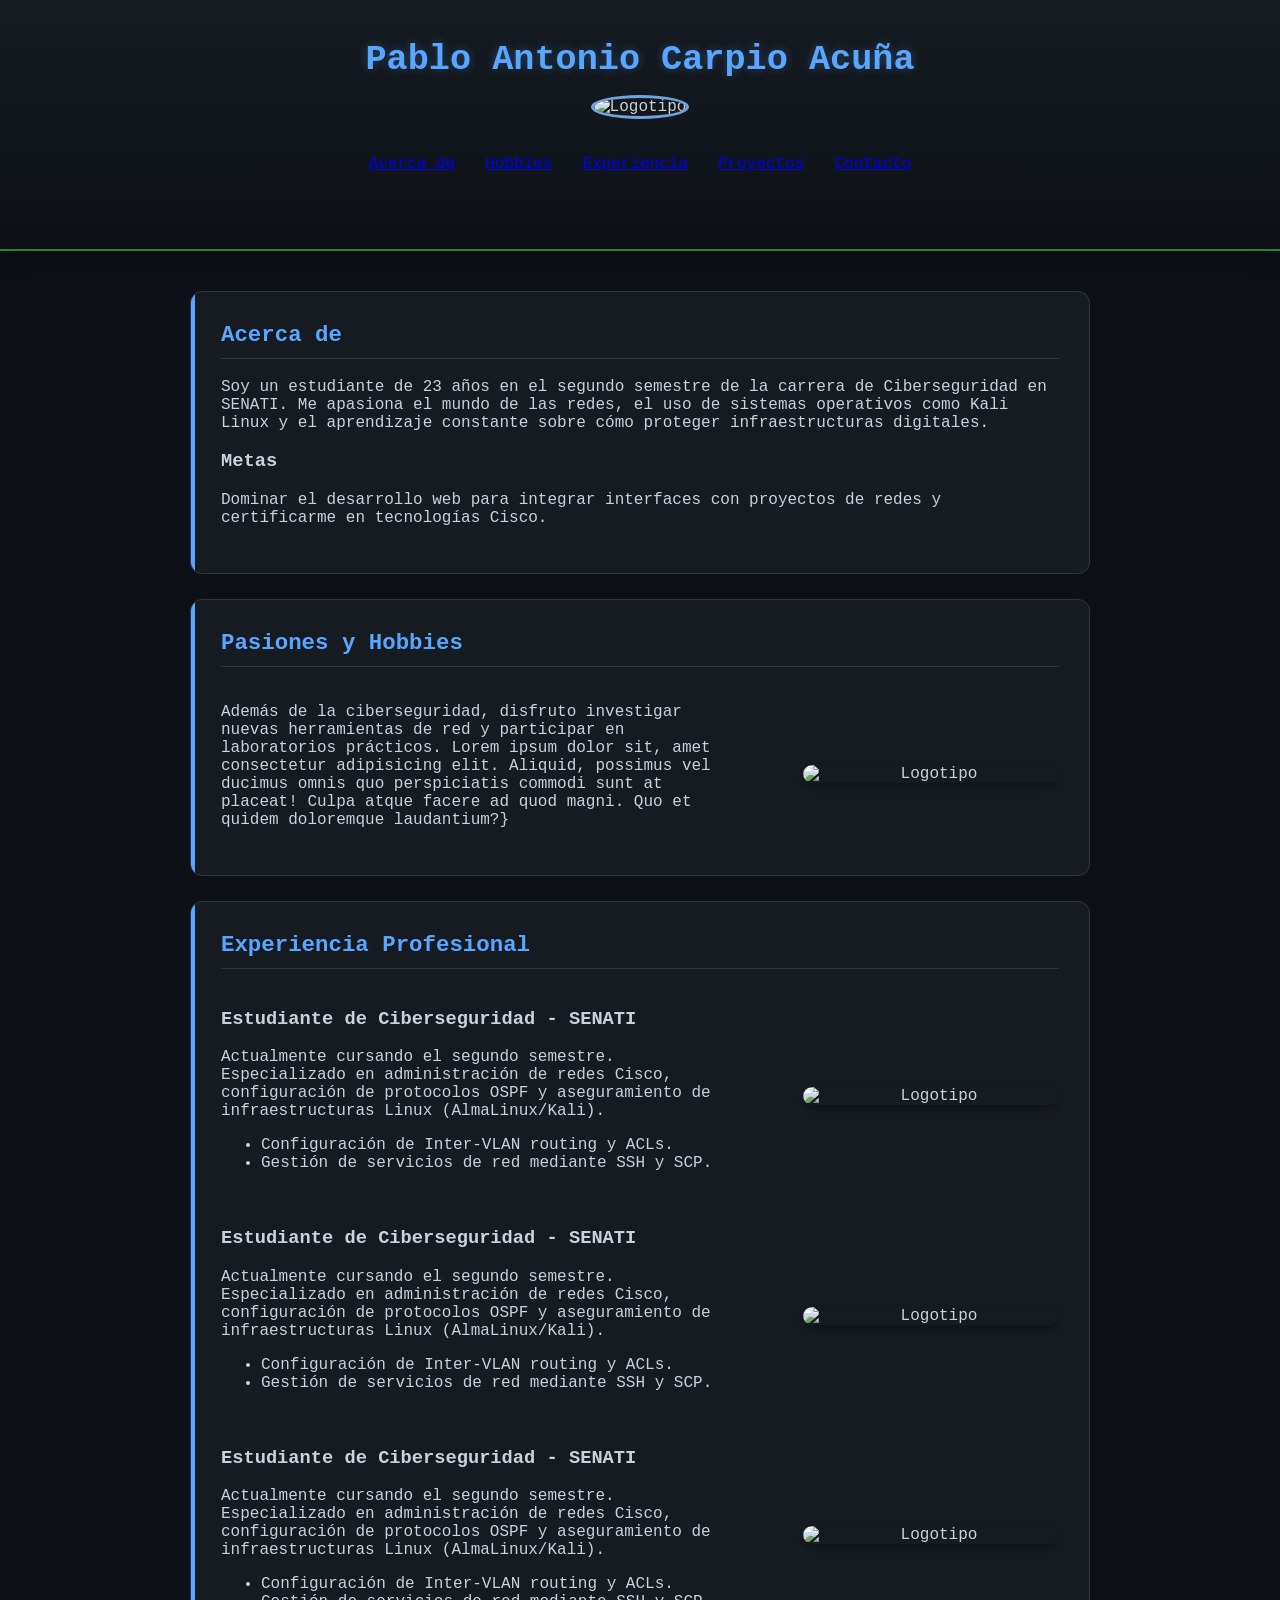
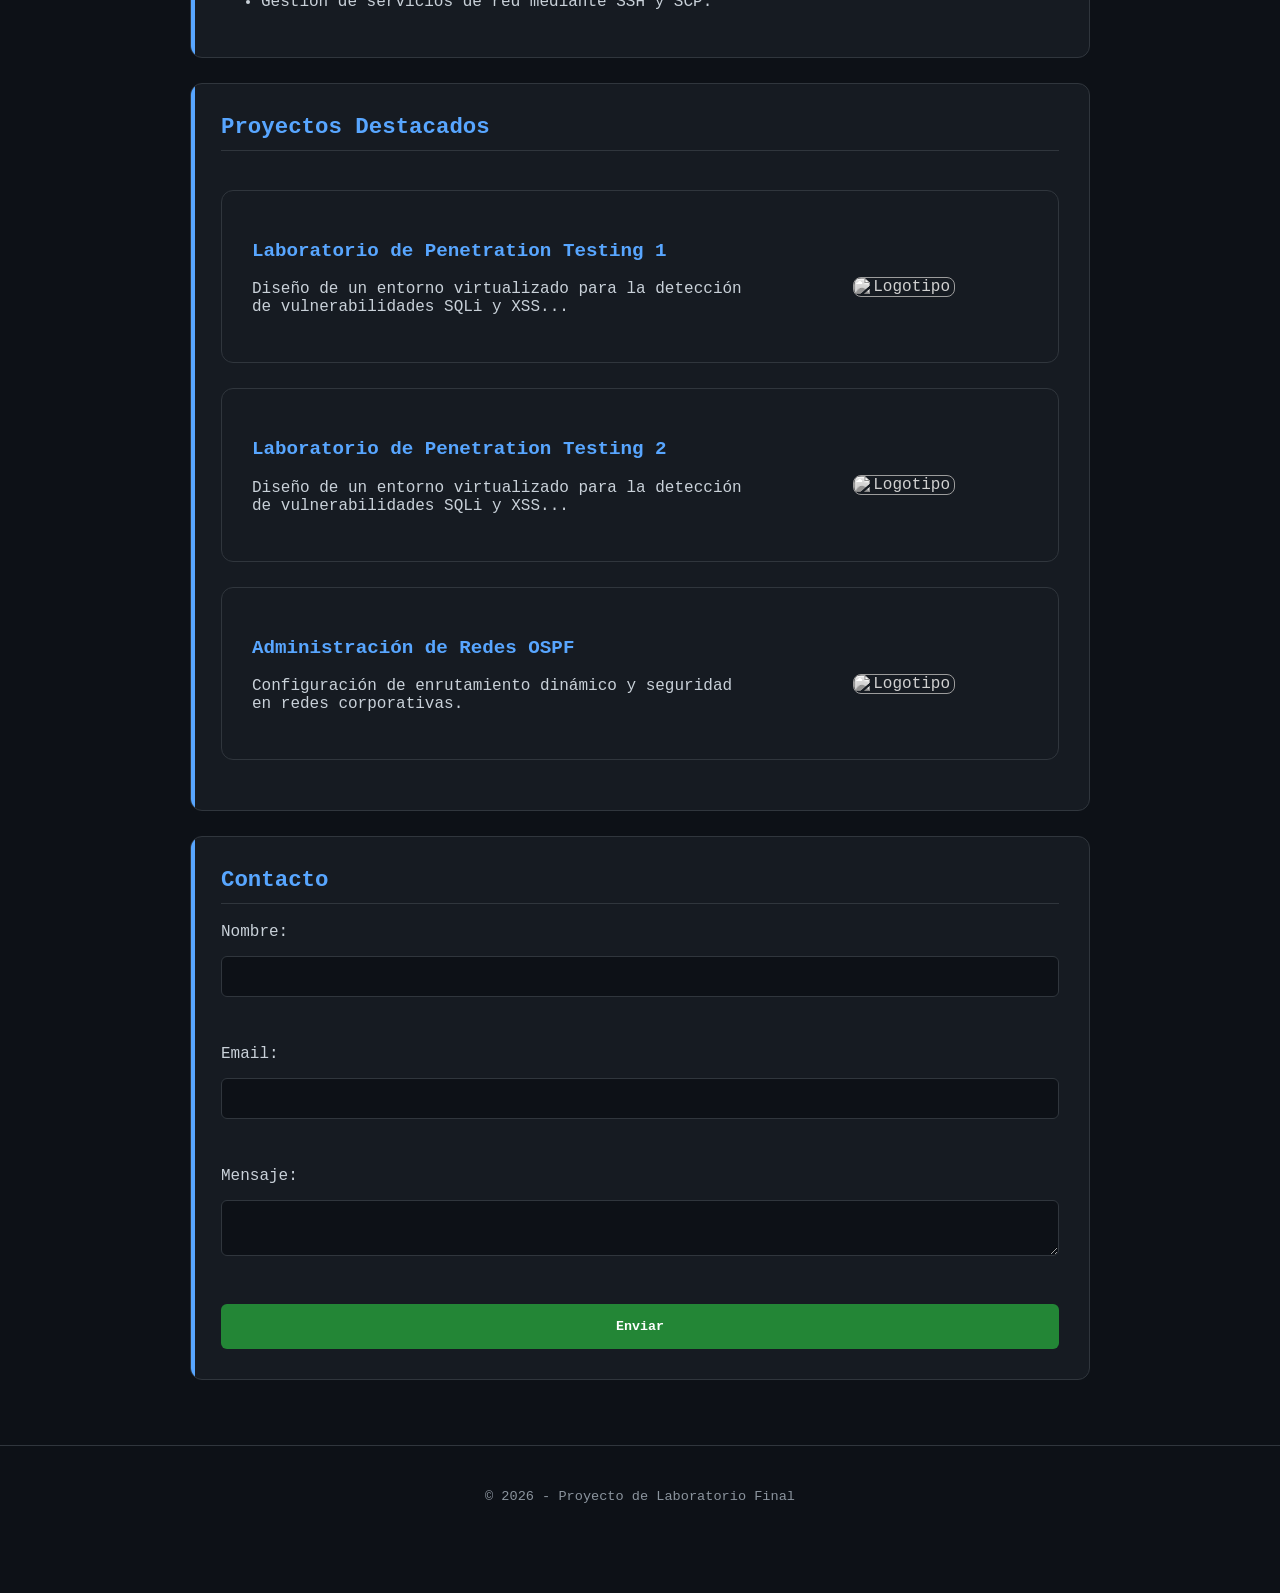
==== index.html @ 01dc69a4 "Mi cv - senati" ====
<!DOCTYPE html>
<html lang="es">

<head>
    <meta charset="UTF-8">
    <meta name="viewport" content="width=device-width, initial-scale=1.0">
    <meta name="description" content="Portfolio profesional de Pablo Carpio - Especialista en Ciberseguridad">
    <title>Mi CV Digital | Carpio</title>
    <link rel="stylesheet" href="css/normalize.css">
    <link rel="stylesheet" href="/css/index.css">
</head>

<body>

    <header>
        <h1>Pablo Antonio Carpio Acuña</h1>
        <img src="https://encrypted-tbn0.gstatic.com/images?q=tbn:ANd9GcRhOp6n70V2TJqdvmlwdU-UvRdNQ4EzT36Gfw&s"
            alt="Logotipo" class="profile-img">

        <nav>
            <ul>
                <li><a href="#presentacion">Acerca de</a></li>
                <li><a href="#hobbies">Hobbies</a></li>
                <li><a href="#experiencia">Experiencia</a></li>
                <li><a href="#proyectos">Proyectos</a></li>
                <li><a href="#contacto">Contacto</a></li>
            </ul>
        </nav>
    </header>

    <main class="container">
        <section id="presentacion">
            <article>
                <h2>Acerca de </h2>
                <p>Soy un estudiante de 23 años en el segundo semestre de la carrera de Ciberseguridad en SENATI. Me
                    apasiona el mundo de las redes, el uso de sistemas operativos como Kali Linux y el aprendizaje
                    constante sobre cómo proteger infraestructuras digitales.</p>
            </article>

            <aside>
                <h3>Metas</h3>
                <p>Dominar el desarrollo web para integrar interfaces con proyectos de redes y certificarme en
                    tecnologías Cisco.</p>
            </aside>
        </section>

        <section id="hobbies">
            <h2>Pasiones y Hobbies</h2>
            <div class="columnas-wrapper">
                <div class="col-texto">
                    <p>Además de la ciberseguridad, disfruto investigar nuevas herramientas de red y participar en
                        laboratorios prácticos.
                        Lorem ipsum dolor sit, amet consectetur adipisicing elit. Aliquid, possimus vel ducimus omnis
                        quo perspiciatis commodi sunt at placeat! Culpa atque facere ad quod magni. Quo et quidem
                        doloremque laudantium?}
                        <!-- Lorem ipsum dolor sit amet consectetur adipisicing elit. A hic ea iste dicta doloremque repellendus. Eaque maiores sed corrupti, aspernatur nostrum modi saepe neque, veritatis, asperiores nisi obcaecati ullam ipsum?
                        Lorem ipsum dolor sit amet consectetur, adipisicing elit. Ipsam sit voluptatum consequuntur ipsa, beatae iusto perferendis obcaecati doloremque nobis a voluptate earum inventore repellendus aliquam repellat aut, consectetur ullam necessitatibus?
                        Lorem ipsum dolor sit amet consectetur adipisicing elit. Placeat unde, aliquid quibusdam neque minus necessitatibus eum repudiandae maiores architecto autem? Optio earum vitae facere ipsum eaque repudiandae fugiat nemo in? -->
                    </p>


                </div>
                <div class="col-media">
                    <!-- <h3>Mi video favorito</h3> -->
                    <!-- <iframe width="560" height="315" src="https://www.youtube.com/embed/B2ElZK0u85Y"
                        title="YouTube video player" frameborder="0"
                        allow="accelerometer; autoplay; clipboard-write; encrypted-media; gyroscope; picture-in-picture; web-share"
                        referrerpolicy="strict-origin-when-cross-origin" allowfullscreen>
                    </iframe> -->
                    <img src="https://encrypted-tbn0.gstatic.com/images?q=tbn:ANd9GcRhOp6n70V2TJqdvmlwdU-UvRdNQ4EzT36Gfw&s"
                        alt="Logotipo" class="profile-img">

                </diV>
            </div>

        </section>
        <section id="experiencia">
            <h2>Experiencia Profesional</h2>
            <div class="columnas-wrapper">
                <div class="col-texto">
                    <h3>Estudiante de Ciberseguridad - SENATI</h3>
                    <p>Actualmente cursando el segundo semestre. Especializado en administración de redes Cisco,
                        configuración de protocolos OSPF y aseguramiento de infraestructuras Linux (AlmaLinux/Kali).</p>
                    <ul>
                        <li>Configuración de Inter-VLAN routing y ACLs.</li>
                        <li>Gestión de servicios de red mediante SSH y SCP.</li>
                    </ul>
                </div>
                <div class="col-media">
                    <img src="https://encrypted-tbn0.gstatic.com/images?q=tbn:ANd9GcRhOp6n70V2TJqdvmlwdU-UvRdNQ4EzT36Gfw&s"
                        alt="Logotipo" class="profile-img">
                </div>
            </div>
            <div class="columnas-wrapper">
                <div class="col-texto">
                    <h3>Estudiante de Ciberseguridad - SENATI</h3>
                    <p>Actualmente cursando el segundo semestre. Especializado en administración de redes Cisco,
                        configuración de protocolos OSPF y aseguramiento de infraestructuras Linux (AlmaLinux/Kali).</p>
                    <ul>
                        <li>Configuración de Inter-VLAN routing y ACLs.</li>
                        <li>Gestión de servicios de red mediante SSH y SCP.</li>
                    </ul>
                </div>
                <div class="col-media">
                    <img src="https://encrypted-tbn0.gstatic.com/images?q=tbn:ANd9GcRhOp6n70V2TJqdvmlwdU-UvRdNQ4EzT36Gfw&s"
                        alt="Logotipo" class="profile-img">
                </div>
            </div>
            <div class="columnas-wrapper">
                <div class="col-texto">
                    <h3>Estudiante de Ciberseguridad - SENATI</h3>
                    <p>Actualmente cursando el segundo semestre. Especializado en administración de redes Cisco,
                        configuración de protocolos OSPF y aseguramiento de infraestructuras Linux (AlmaLinux/Kali).</p>
                    <ul>
                        <li>Configuración de Inter-VLAN routing y ACLs.</li>
                        <li>Gestión de servicios de red mediante SSH y SCP.</li>
                    </ul>
                </div>
                <div class="col-media">
                    <img src="https://encrypted-tbn0.gstatic.com/images?q=tbn:ANd9GcRhOp6n70V2TJqdvmlwdU-UvRdNQ4EzT36Gfw&s"
                        alt="Logotipo" class="profile-img">
                </div>
            </div>
        </section>

        <section id="proyectos">
            <h2>Proyectos Destacados</h2>
            <div class="contenedor-proyectos">

                <div class="tarjeta-proyecto">
                    <div class="col-texto">
                        <h3>
                            <a href="proyectos/proyecto-1.html" class="enlace-proyecto">Laboratorio de Penetration
                                Testing 1</a>
                        </h3>
                        <p>Diseño de un entorno virtualizado para la detección de vulnerabilidades SQLi y XSS...</p>
                    </div>
                    <div class="col-media">
                        <img src="https://encrypted-tbn0.gstatic.com/images?q=tbn:ANd9GcRhOp6n70V2TJqdvmlwdU-UvRdNQ4EzT36Gfw&s"
                            alt="Logotipo">
                    </div>
                </div>

                <div class="tarjeta-proyecto">
                    <div class="col-texto">
                        <h3>
                            <a href="proyectos/proyecto-2.html" class="enlace-proyecto">Laboratorio de Penetration
                                Testing 2</a>
                        </h3>
                        <p>Diseño de un entorno virtualizado para la detección de vulnerabilidades SQLi y XSS...</p>
                    </div>
                    <div class="col-media">
                        <img src="https://encrypted-tbn0.gstatic.com/images?q=tbn:ANd9GcRhOp6n70V2TJqdvmlwdU-UvRdNQ4EzT36Gfw&s"
                            alt="Logotipo">
                    </div>
                </div>

                <div class="tarjeta-proyecto">
                    <div class="col-texto">
                        <h3>
                            <a href="proyectos/proyecto-3.html" class="enlace-proyecto">Administración de Redes OSPF</a>
                        </h3>
                        <p>Configuración de enrutamiento dinámico y seguridad en redes corporativas.</p>
                    </div>
                    <div class="col-media">
                        <img src="https://encrypted-tbn0.gstatic.com/images?q=tbn:ANd9GcRhOp6n70V2TJqdvmlwdU-UvRdNQ4EzT36Gfw&s"
                            alt="Logotipo">
                    </div>
                </div>

            </div>
        </section>

        <section id="contacto">
            <h2>Contacto</h2>
            <form>
                <label for="nombre">Nombre:</label>
                <input type="text" id="nombre" name="nombre" required><br>

                <label for="email">Email:</label>
                <input type="email" id="email" name="email" required><br>

                <label for="mensaje">Mensaje:</label>
                <textarea id="mensaje" name="mensaje" required></textarea><br>

                <input type="submit" value="Enviar">
            </form>
        </section>
    </main>

    <footer>
        <p>&copy; 2026 - Proyecto de Laboratorio Final</p>
    </footer>

    <script src="/js/index.js"></script>
</body>

</html>
---- css/index.css ----
/* VARIABLES: Paleta Blue Sentinel (Madurez + Seguridad) */
:root {
    --bg-dark: #0d1117;       /* Fondo profundo */
    --panel-dark: #161b22;    /* Fondo de secciones */
    --accent-blue: #58a6ff;   /* Azul eléctrico interactivo */
    --security-green: #238636;/* Verde de estado 'Seguro' */
    --text-main: #c9d1d9;     /* Gris claro legible */
    --border-color: #30363d;  /* Bordes sutiles */
}

/* 1. CONFIGURACIÓN GENERAL */
body {
    font-family: 'Cascadia Code', 'Segoe UI Mono', monospace; /* Fuente tipo terminal */
    background-color: var(--bg-dark);
    color: var(--text-main);
    margin: 0;
    padding: 0;
    display: flex;
    flex-direction: column;
    align-items: center;
    min-height: 100vh;
}

/* 2. ENCABEZADO (HEADER) */
header {
    width: 100%;
    background: linear-gradient(180deg, #161b22 0%, #0d1117 100%);
    padding: 40px 0;
    text-align: center;
    border-bottom: 2px solid var(--security-green); /* Parte 2: Borde obligatorio [cite: 31] */
    box-shadow: 0 4px 20px rgba(0,0,0,0.5);
}

header h1 {
    font-size: 2.2rem;
    color: var(--accent-blue);
    text-shadow: 0 0 10px rgba(88, 166, 255, 0.3);
    margin: 0;
}

/* Estilo para la foto de perfil */
.profile-img {
    max-width: 140px;
    border-radius: 50%;
    border: 3px solid var(--accent-blue);
    margin-top: 15px;
    transition: all 0.3s ease;
    filter: grayscale(30%);
}

.profile-img:hover {
    filter: grayscale(0%);
    transform: scale(1.05) rotate(2deg);
    box-shadow: 0 0 15px var(--accent-blue);
}

/* 3. CONTENEDOR PRINCIPAL */
.container {
    max-width: 900px;
    width: 90%;
    margin: 40px 0;
}

/* 4. SECCIONES (Parte 2: Divisiones y Fondos [cite: 33, 35]) */
section {
    background-color: var(--panel-dark);
    border: 1px solid var(--border-color); /* Borde de sección [cite: 32] */
    border-radius: 12px;
    padding: 30px;
    margin-bottom: 25px;
    position: relative;
    overflow: hidden;
}

/* Efecto decorativo de "acento lateral" */
section::before {
    content: "";
    position: absolute;
    left: 0;
    top: 0;
    height: 100%;
    width: 4px;
    background-color: var(--accent-blue);
}

h2 {
    color: var(--accent-blue);
    font-size: 1.4rem;
    margin-top: 0;
    border-bottom: 1px solid var(--border-color);
    padding-bottom: 10px;
}

/* 5. COLUMNAS CON FLOAT (Parte 2: Actividad Obligatoria [cite: 37, 41]) */

.col-texto {
    width: 50%;
    float: left; /* Texto a la izquierda [cite: 38] */
}

.col-media {
    width: 50%; /* Ocupa la otra mitad */
    float: right;
    text-align: center;
    box-sizing: border-box;
}
.col-media iframe, 
.col-media video {
    width: 100%; 
    max-width: 100%;
    height: auto;
    border-radius: 8px;
}
.col-media img {
    border-radius: 8px;
    border: 1px solid var(--accent-blue);
    max-width: 100%; /* Parte 3: Imagen con ancho controlado [cite: 46] */
}

/* 6. FORMULARIO DE CONTACTO (Parte 5 [cite: 62]) */
form {
    display: grid;
    gap: 15px;
}

input, textarea {
    background-color: #0d1117;
    border: 1px solid var(--border-color);
    color: white;
    padding: 12px;
    border-radius: 6px;
    font-family: inherit;
}

input:focus, textarea:focus {
    outline: none;
    border-color: var(--accent-blue);
    box-shadow: 0 0 5px rgba(88, 166, 255, 0.5);
}

input[type="submit"] {
    background-color: var(--security-green);
    color: white;
    font-weight: bold;
    cursor: pointer;
    border: none;
    transition: background 0.3s;
    padding: 15px;
}

input[type="submit"]:hover {
    background-color: #2ea043;
}

/* 7. FOOTER */
footer {
    width: 100%;
    text-align: center;
    padding: 30px 0;
    color: #8b949e;
    font-size: 0.85rem;
    border-top: 1px solid var(--border-color);
}

/* RESPONSIVE */
@media (max-width: 768px) {
    .col-texto, .col-media {
        width: 100%;
        float: none;
    }
}

nav ul {
    display: flex;
    justify-content: center; /* Centra los items */
    gap: 30px;               /* Espacio uniforme entre enlaces */
    list-style: none;
    padding: 20px;
}

/* Contenedor Padre: El cerebro del orden */
.contenedor-proyectos {
    display: grid;
    /* Crea columnas de mínimo 320px. Si hay espacio, pone 2 o 3 en fila automáticamente */
    grid-template-columns: repeat(auto-fit, minmax(320px, 1fr)); 
    gap: 25px; 
    padding: 20px 0;
}

/* La Tarjeta: El diseño individual */
.tarjeta-proyecto {
    background-color: #161b22; /* Gris oscuro estilo GitHub */
    border: 1px solid #30363d;
    border-radius: 12px;
    padding: 25px;
    display: flex;
    flex-direction: column; /* Texto arriba, imagen abajo */
    justify-content: space-between; /* Empuja la imagen al fondo si el texto es corto */
    transition: all 0.3s ease;
}

.tarjeta-proyecto:hover {
    transform: translateY(-8px); /* Efecto de flotado */
    border-color: #00ff41;        /* Tu verde neón de seguridad */
    box-shadow: 0 10px 20px rgba(0, 255, 65, 0.1);
}

/* Ajuste de la imagen dentro de la tarjeta */
.tarjeta-proyecto img {
    width: 80px; 
    height: auto;
    margin: 20px auto 0 auto; /* Centra la imagen y le da espacio arriba */
    display: block;
    filter: grayscale(100%); /* Efecto visual pro: blanco y negro */
    transition: 0.3s;
}

.tarjeta-proyecto:hover img {
    filter: grayscale(0%); /* A color cuando pasas el mouse */
}

/* Estilo del enlace dentro del H3 */
.enlace-proyecto {
    color: #58a6ff;
    text-decoration: none;
    font-size: 1.2rem;
}

.enlace-proyecto:hover {
    text-decoration: underline;
}

/* Contenedor Padre: Ordena las tarjetas una debajo de otra */
.contenedor-proyectos {
    display: flex;
    flex-direction: column; /* Apila las tarjetas verticalmente */
    gap: 25px;               /* Espacio entre tarjetas */
    padding: 20px 0;
}

/* La Tarjeta Individual: Ordena texto e imagen lado a lado */
.tarjeta-proyecto {
    background-color: #161b22; 
    border: 1px solid #30363d;
    border-radius: 12px;
    padding: 30px;
    display: flex;             /* FLEXBOX ACTIVADO */
    flex-direction: row;       /* Texto e Imagen lado a lado (Fila) */
    align-items: center;       /* Centra verticalmente la imagen con el texto */
    justify-content: space-between; /* Espacio máximo entre ellos */
    transition: all 0.3s ease;
    cursor: pointer;
}

.tarjeta-proyecto:hover {
    transform: translateX(10px); /* Efecto sutil hacia la derecha */
    border-color: #00ff41;        
    box-shadow: 0 5px 15px rgba(0, 255, 65, 0.05);
}

/* Columnas internas de la tarjeta */
.col-texto {
    flex: 2;                   /* El texto ocupa 2 partes del ancho */
    padding-right: 30px;        /* Espacio para que no toque la imagen */
}

.col-media {
    flex: 1;                   /* La imagen ocupa 1 parte del ancho */
    display: flex;
    justify-content: center;   /* Centra la imagen en su columna */
}

/* Imagen dentro de la tarjeta */
.tarjeta-proyecto img {
    width: 100px;              /* Tamaño controlado */
    height: auto;
    border-radius: 8px;
    filter: grayscale(100%);
    transition: 0.3s;
}

.tarjeta-proyecto:hover img {
    filter: grayscale(0%);
}


/* Alineación para Hobbies y otras secciones de dos columnas */
.columnas-wrapper {
    display: flex;
    flex-direction: row;      /* Pone texto e imagen en fila */
    align-items: center;      /* Centra la imagen verticalmente con el texto */
    justify-content: space-between; /* Deja espacio entre ambos */
    gap: 40px;                /* Espacio de seguridad entre texto e imagen */
    margin-top: 20px;
}

.columnas-wrapper .col-texto {
    flex: 2;                  /* El texto toma más espacio */
}

.columnas-wrapper .col-media {
    flex: 1;                  /* La imagen toma menos espacio */
    display: flex;
    justify-content: center;  /* Centra la imagen en su columna */
}

/* Imagen de Hobbies (Sin el borde de los proyectos) */
.columnas-wrapper img {
    width: 100%;
    max-width: 300px;         /* Ajusta este tamaño a tu gusto */
    height: auto;
    border-radius: 10px;      /* Bordes redondeados suaves, sin marco neón */
    border: none;             /* Quitamos cualquier borde heredado */
    box-shadow: 0 4px 10px rgba(0,0,0,0.3); /* Una sombra sutil para profundidad */
}
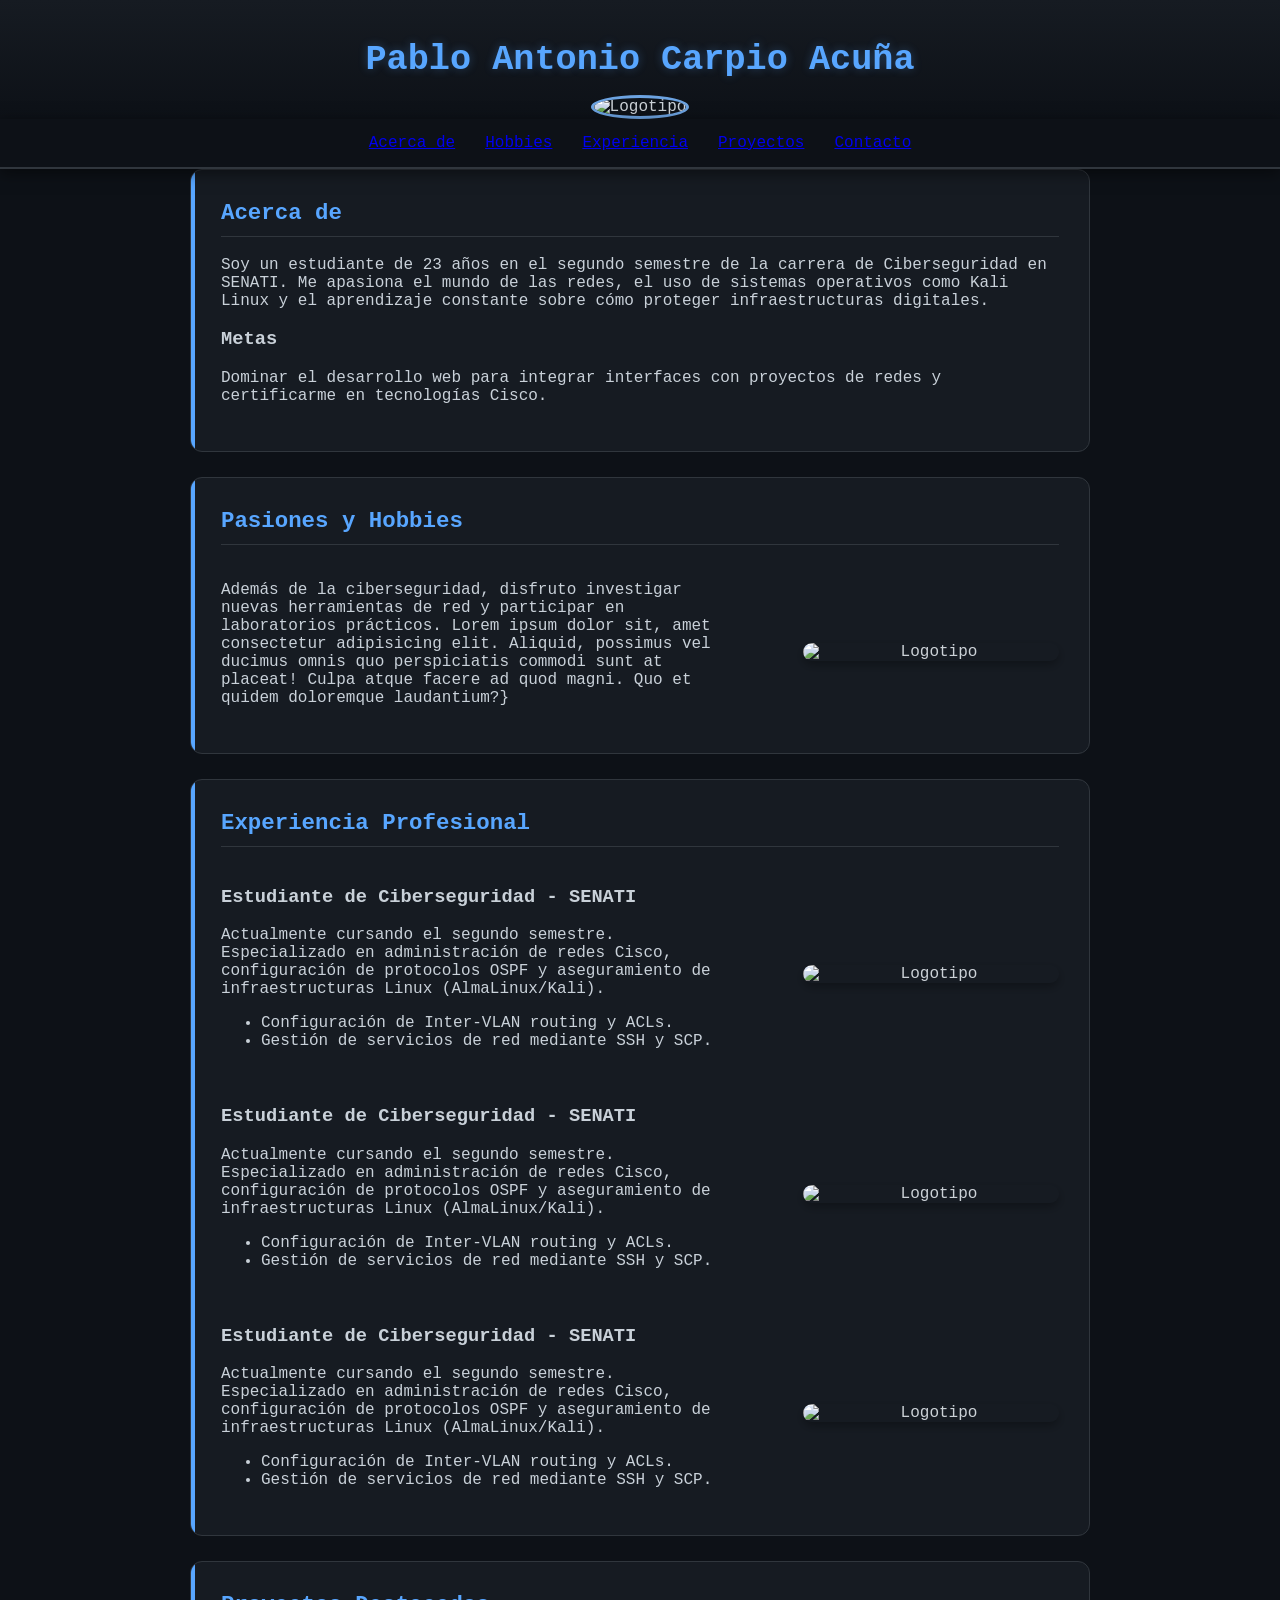
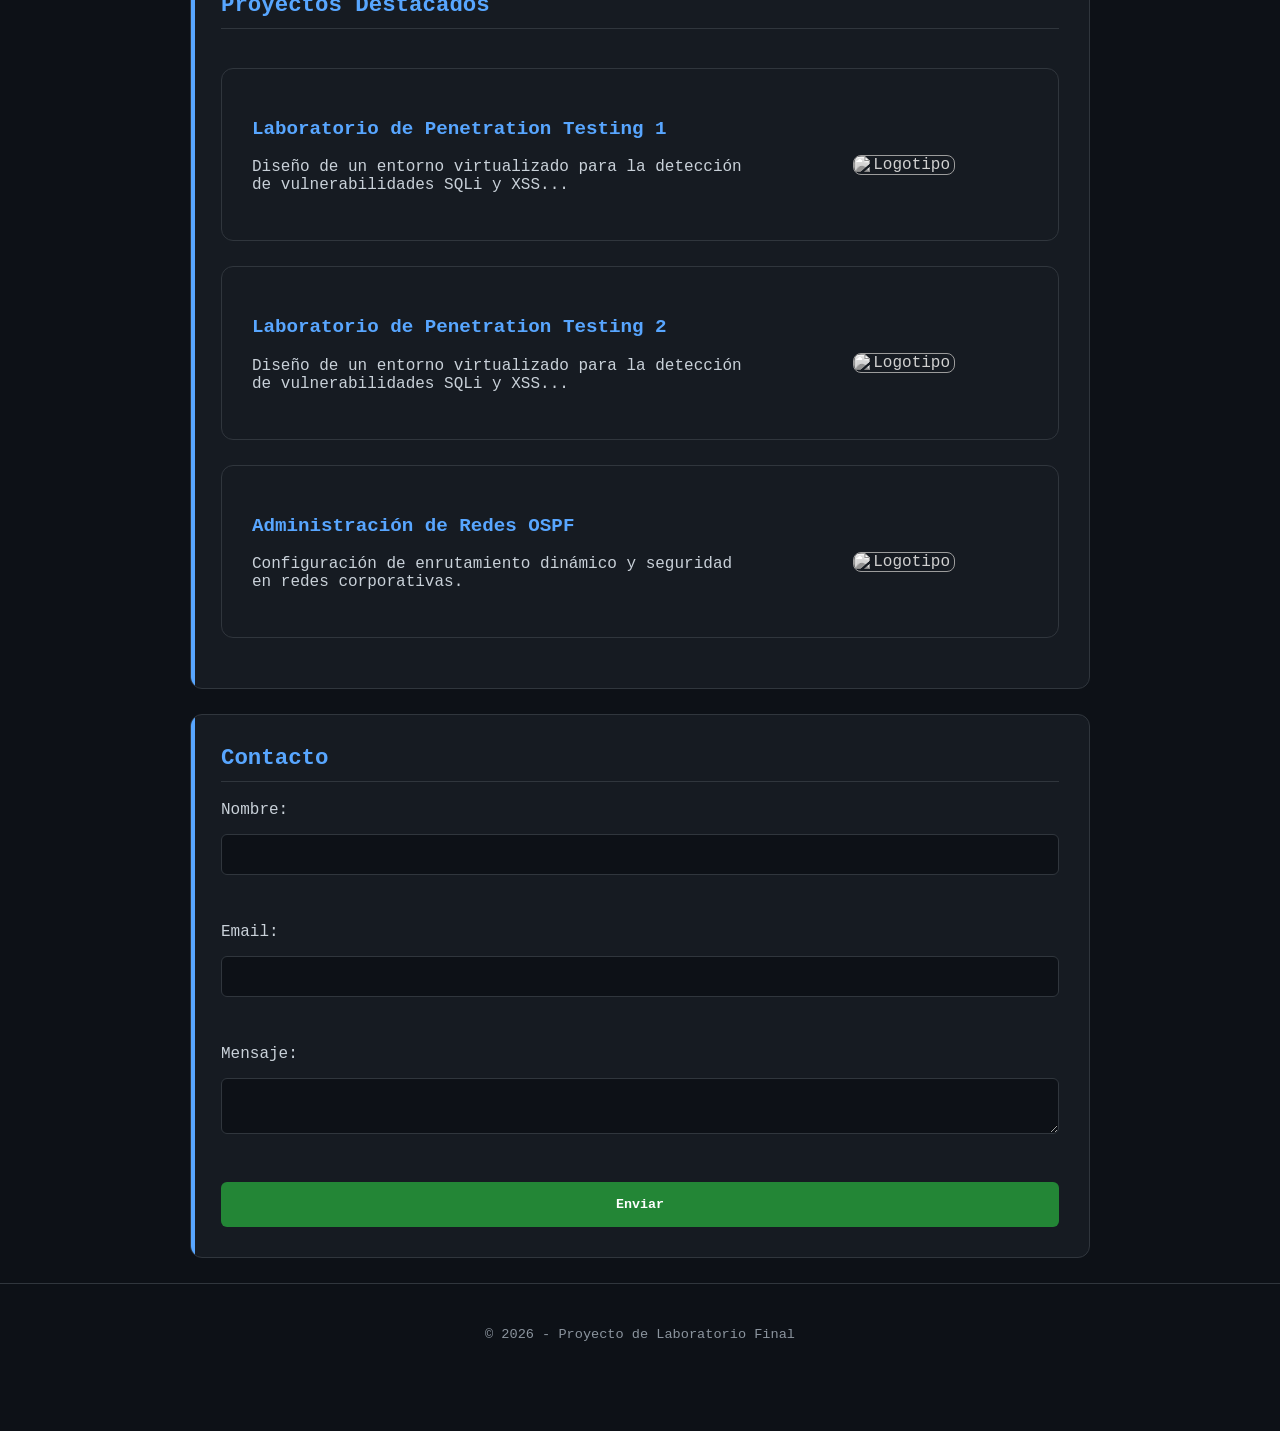
==== commit 47f9d5b0: "mejora de diseño responsive y corrección de menú sticky" ====
--- a/index.html
+++ b/index.html
@@ -5,9 +5,9 @@
     <meta charset="UTF-8">
     <meta name="viewport" content="width=device-width, initial-scale=1.0">
     <meta name="description" content="Portfolio profesional de Pablo Carpio - Especialista en Ciberseguridad">
-    <title>Mi CV Digital | Carpio</title>
+    <title>Portfolio Profesional - Pablo Antonio Carpio Acuña| Seguridad Informática</title>
     <link rel="stylesheet" href="css/normalize.css">
-    <link rel="stylesheet" href="/css/index.css">
+    <link rel="stylesheet" href="css/index.css">
 </head>
 
 <body>
@@ -16,8 +16,8 @@
         <h1>Pablo Antonio Carpio Acuña</h1>
         <img src="https://encrypted-tbn0.gstatic.com/images?q=tbn:ANd9GcRhOp6n70V2TJqdvmlwdU-UvRdNQ4EzT36Gfw&s"
             alt="Logotipo" class="profile-img">
-
-        <nav>
+    </header>
+    <nav>
             <ul>
                 <li><a href="#presentacion">Acerca de</a></li>
                 <li><a href="#hobbies">Hobbies</a></li>
@@ -26,7 +26,6 @@
                 <li><a href="#contacto">Contacto</a></li>
             </ul>
         </nav>
-    </header>
 
     <main class="container">
         <section id="presentacion">
@@ -173,7 +172,7 @@
 
         <section id="contacto">
             <h2>Contacto</h2>
-            <form>
+            <form id="miFormulario">
                 <label for="nombre">Nombre:</label>
                 <input type="text" id="nombre" name="nombre" required><br>
 
@@ -185,6 +184,7 @@
 
                 <input type="submit" value="Enviar">
             </form>
+            <div id="status-mensaje"></div>
         </section>
     </main>
 
--- a/css/index.css
+++ b/css/index.css
@@ -1,16 +1,23 @@
 /* VARIABLES: Paleta Blue Sentinel (Madurez + Seguridad) */
 :root {
-    --bg-dark: #0d1117;       /* Fondo profundo */
-    --panel-dark: #161b22;    /* Fondo de secciones */
-    --accent-blue: #58a6ff;   /* Azul eléctrico interactivo */
-    --security-green: #238636;/* Verde de estado 'Seguro' */
-    --text-main: #c9d1d9;     /* Gris claro legible */
-    --border-color: #30363d;  /* Bordes sutiles */
+    --bg-dark: #0d1117;
+    /* Fondo profundo */
+    --panel-dark: #161b22;
+    /* Fondo de secciones */
+    --accent-blue: #58a6ff;
+    /* Azul eléctrico interactivo */
+    --security-green: #238636;
+    /* Verde de estado 'Seguro' */
+    --text-main: #c9d1d9;
+    /* Gris claro legible */
+    --border-color: #30363d;
+    /* Bordes sutiles */
 }
 
 /* 1. CONFIGURACIÓN GENERAL */
 body {
-    font-family: 'Cascadia Code', 'Segoe UI Mono', monospace; /* Fuente tipo terminal */
+    font-family: 'Cascadia Code', 'Segoe UI Mono', monospace;
+    /* Fuente tipo terminal */
     background-color: var(--bg-dark);
     color: var(--text-main);
     margin: 0;
@@ -25,10 +32,9 @@
 header {
     width: 100%;
     background: linear-gradient(180deg, #161b22 0%, #0d1117 100%);
-    padding: 40px 0;
+    padding: 40px 0 0 0; /* Quitamos el padding de abajo */
     text-align: center;
-    border-bottom: 2px solid var(--security-green); /* Parte 2: Borde obligatorio [cite: 31] */
-    box-shadow: 0 4px 20px rgba(0,0,0,0.5);
+    display: block; /* Aseguramos que no sea flex */
 }
 
 header h1 {
@@ -64,7 +70,8 @@
 /* 4. SECCIONES (Parte 2: Divisiones y Fondos [cite: 33, 35]) */
 section {
     background-color: var(--panel-dark);
-    border: 1px solid var(--border-color); /* Borde de sección [cite: 32] */
+    border: 1px solid var(--border-color);
+    /* Borde de sección [cite: 32] */
     border-radius: 12px;
     padding: 30px;
     margin-bottom: 25px;
@@ -95,26 +102,31 @@
 
 .col-texto {
     width: 50%;
-    float: left; /* Texto a la izquierda [cite: 38] */
+    float: left;
+    /* Texto a la izquierda [cite: 38] */
 }
 
 .col-media {
-    width: 50%; /* Ocupa la otra mitad */
+    width: 50%;
+    /* Ocupa la otra mitad */
     float: right;
     text-align: center;
     box-sizing: border-box;
 }
-.col-media iframe, 
+
+.col-media iframe,
 .col-media video {
-    width: 100%; 
+    width: 100%;
     max-width: 100%;
     height: auto;
     border-radius: 8px;
 }
+
 .col-media img {
     border-radius: 8px;
     border: 1px solid var(--accent-blue);
-    max-width: 100%; /* Parte 3: Imagen con ancho controlado [cite: 46] */
+    max-width: 100%;
+    /* Parte 3: Imagen con ancho controlado [cite: 46] */
 }
 
 /* 6. FORMULARIO DE CONTACTO (Parte 5 [cite: 62]) */
@@ -123,7 +135,8 @@
     gap: 15px;
 }
 
-input, textarea {
+input,
+textarea {
     background-color: #0d1117;
     border: 1px solid var(--border-color);
     color: white;
@@ -132,7 +145,8 @@
     font-family: inherit;
 }
 
-input:focus, textarea:focus {
+input:focus,
+textarea:focus {
     outline: none;
     border-color: var(--accent-blue);
     box-shadow: 0 0 5px rgba(88, 166, 255, 0.5);
@@ -164,7 +178,9 @@
 
 /* RESPONSIVE */
 @media (max-width: 768px) {
-    .col-texto, .col-media {
+
+    .col-texto,
+    .col-media {
         width: 100%;
         float: none;
     }
@@ -172,8 +188,10 @@
 
 nav ul {
     display: flex;
-    justify-content: center; /* Centra los items */
-    gap: 30px;               /* Espacio uniforme entre enlaces */
+    justify-content: center;
+    /* Centra los items */
+    gap: 30px;
+    /* Espacio uniforme entre enlaces */
     list-style: none;
     padding: 20px;
 }
@@ -182,41 +200,49 @@
 .contenedor-proyectos {
     display: grid;
     /* Crea columnas de mínimo 320px. Si hay espacio, pone 2 o 3 en fila automáticamente */
-    grid-template-columns: repeat(auto-fit, minmax(320px, 1fr)); 
-    gap: 25px; 
+    grid-template-columns: repeat(auto-fit, minmax(320px, 1fr));
+    gap: 25px;
     padding: 20px 0;
 }
 
 /* La Tarjeta: El diseño individual */
 .tarjeta-proyecto {
-    background-color: #161b22; /* Gris oscuro estilo GitHub */
+    background-color: #161b22;
+    /* Gris oscuro estilo GitHub */
     border: 1px solid #30363d;
     border-radius: 12px;
     padding: 25px;
     display: flex;
-    flex-direction: column; /* Texto arriba, imagen abajo */
-    justify-content: space-between; /* Empuja la imagen al fondo si el texto es corto */
+    flex-direction: column;
+    /* Texto arriba, imagen abajo */
+    justify-content: space-between;
+    /* Empuja la imagen al fondo si el texto es corto */
     transition: all 0.3s ease;
 }
 
 .tarjeta-proyecto:hover {
-    transform: translateY(-8px); /* Efecto de flotado */
-    border-color: #00ff41;        /* Tu verde neón de seguridad */
+    transform: translateY(-8px);
+    /* Efecto de flotado */
+    border-color: #00ff41;
+    /* Tu verde neón de seguridad */
     box-shadow: 0 10px 20px rgba(0, 255, 65, 0.1);
 }
 
 /* Ajuste de la imagen dentro de la tarjeta */
 .tarjeta-proyecto img {
-    width: 80px; 
+    width: 80px;
     height: auto;
-    margin: 20px auto 0 auto; /* Centra la imagen y le da espacio arriba */
+    margin: 20px auto 0 auto;
+    /* Centra la imagen y le da espacio arriba */
     display: block;
-    filter: grayscale(100%); /* Efecto visual pro: blanco y negro */
+    filter: grayscale(100%);
+    /* Efecto visual pro: blanco y negro */
     transition: 0.3s;
 }
 
 .tarjeta-proyecto:hover img {
-    filter: grayscale(0%); /* A color cuando pasas el mouse */
+    filter: grayscale(0%);
+    /* A color cuando pasas el mouse */
 }
 
 /* Estilo del enlace dentro del H3 */
@@ -233,46 +259,58 @@
 /* Contenedor Padre: Ordena las tarjetas una debajo de otra */
 .contenedor-proyectos {
     display: flex;
-    flex-direction: column; /* Apila las tarjetas verticalmente */
-    gap: 25px;               /* Espacio entre tarjetas */
+    flex-direction: column;
+    /* Apila las tarjetas verticalmente */
+    gap: 25px;
+    /* Espacio entre tarjetas */
     padding: 20px 0;
 }
 
 /* La Tarjeta Individual: Ordena texto e imagen lado a lado */
 .tarjeta-proyecto {
-    background-color: #161b22; 
+    background-color: #161b22;
     border: 1px solid #30363d;
     border-radius: 12px;
     padding: 30px;
-    display: flex;             /* FLEXBOX ACTIVADO */
-    flex-direction: row;       /* Texto e Imagen lado a lado (Fila) */
-    align-items: center;       /* Centra verticalmente la imagen con el texto */
-    justify-content: space-between; /* Espacio máximo entre ellos */
+    display: flex;
+    /* FLEXBOX ACTIVADO */
+    flex-direction: row;
+    /* Texto e Imagen lado a lado (Fila) */
+    align-items: center;
+    /* Centra verticalmente la imagen con el texto */
+    justify-content: space-between;
+    /* Espacio máximo entre ellos */
     transition: all 0.3s ease;
     cursor: pointer;
 }
 
 .tarjeta-proyecto:hover {
-    transform: translateX(10px); /* Efecto sutil hacia la derecha */
-    border-color: #00ff41;        
+    transform: translateX(10px);
+    /* Efecto sutil hacia la derecha */
+    border-color: #00ff41;
     box-shadow: 0 5px 15px rgba(0, 255, 65, 0.05);
 }
 
 /* Columnas internas de la tarjeta */
 .col-texto {
-    flex: 2;                   /* El texto ocupa 2 partes del ancho */
-    padding-right: 30px;        /* Espacio para que no toque la imagen */
+    flex: 2;
+    /* El texto ocupa 2 partes del ancho */
+    padding-right: 30px;
+    /* Espacio para que no toque la imagen */
 }
 
 .col-media {
-    flex: 1;                   /* La imagen ocupa 1 parte del ancho */
-    display: flex;
-    justify-content: center;   /* Centra la imagen en su columna */
+    flex: 1;
+    /* La imagen ocupa 1 parte del ancho */
+    display: flex;
+    justify-content: center;
+    /* Centra la imagen en su columna */
 }
 
 /* Imagen dentro de la tarjeta */
 .tarjeta-proyecto img {
-    width: 100px;              /* Tamaño controlado */
+    width: 100px;
+    /* Tamaño controlado */
     height: auto;
     border-radius: 8px;
     filter: grayscale(100%);
@@ -287,29 +325,246 @@
 /* Alineación para Hobbies y otras secciones de dos columnas */
 .columnas-wrapper {
     display: flex;
-    flex-direction: row;      /* Pone texto e imagen en fila */
-    align-items: center;      /* Centra la imagen verticalmente con el texto */
-    justify-content: space-between; /* Deja espacio entre ambos */
-    gap: 40px;                /* Espacio de seguridad entre texto e imagen */
+    flex-direction: row;
+    /* Pone texto e imagen en fila */
+    align-items: center;
+    /* Centra la imagen verticalmente con el texto */
+    justify-content: space-between;
+    /* Deja espacio entre ambos */
+    gap: 40px;
+    /* Espacio de seguridad entre texto e imagen */
     margin-top: 20px;
 }
 
 .columnas-wrapper .col-texto {
-    flex: 2;                  /* El texto toma más espacio */
+    flex: 2;
+    /* El texto toma más espacio */
 }
 
 .columnas-wrapper .col-media {
-    flex: 1;                  /* La imagen toma menos espacio */
-    display: flex;
-    justify-content: center;  /* Centra la imagen en su columna */
+    flex: 1;
+    /* La imagen toma menos espacio */
+    display: flex;
+    justify-content: center;
+    /* Centra la imagen en su columna */
 }
 
 /* Imagen de Hobbies (Sin el borde de los proyectos) */
 .columnas-wrapper img {
     width: 100%;
-    max-width: 300px;         /* Ajusta este tamaño a tu gusto */
+    max-width: 300px;
+    /* Ajusta este tamaño a tu gusto */
     height: auto;
-    border-radius: 10px;      /* Bordes redondeados suaves, sin marco neón */
-    border: none;             /* Quitamos cualquier borde heredado */
-    box-shadow: 0 4px 10px rgba(0,0,0,0.3); /* Una sombra sutil para profundidad */
+    border-radius: 10px;
+    /* Bordes redondeados suaves, sin marco neón */
+    border: none;
+    /* Quitamos cualquier borde heredado */
+    box-shadow: 0 4px 10px rgba(0, 0, 0, 0.3);
+    /* Una sombra sutil para profundidad */
+}
+
+/* Estilos para el mensaje de respuesta */
+#status-mensaje {
+    margin-top: 20px;
+    padding: 15px;
+    border-radius: 5px;
+    display: none;
+    /* Se oculta por defecto */
+    font-weight: bold;
+    text-align: center;
+}
+
+/* Cuando tiene la clase exito o error, se muestra */
+.mensaje-exito,
+.mensaje-error {
+    display: block !important;
+}
+
+.mensaje-exito {
+    background-color: rgba(35, 134, 54, 0.2);
+    /* Tu verde security-green con transparencia */
+    color: var(--security-green);
+    border: 1px solid var(--security-green);
+}
+
+.mensaje-error {
+    background-color: rgba(248, 81, 73, 0.2);
+    color: #f85149;
+    border: 1px solid #f85149;
+}
+
+#status-mensaje {
+    margin-top: 20px;
+    padding: 15px;
+    border-radius: 5px;
+    display: none;
+    /* Oculto hasta que se envíe */
+    text-align: center;
+    font-weight: bold;
+}
+
+.mensaje-exito {
+    display: block !important;
+    background-color: #23863633;
+    /* Verde transparente */
+    color: #238636;
+    border: 1px solid #238636;
+}
+
+.mensaje-error {
+    display: block !important;
+    background-color: #f8514933;
+    /* Rojo transparente */
+    color: #f85149;
+    border: 1px solid #f85149;
+}
+
+/* --- DISEÑO RESPONSIVE (MEDIA QUERIES) --- */
+
+/* Se activa cuando la pantalla mide 768px o menos (Tablets y Celulares) */
+@media (max-width: 768px) {
+
+    /* 1. Ajuste del Contenedor Principal */
+    .container {
+        width: 95%;
+        /* Ocupa casi toda la pantalla en móviles */
+        padding: 10px;
+    }
+
+    /* 2. Ajuste de Proyectos (De 2 columnas a 1 sola columna) */
+    .contenedor-proyectos {
+        grid-template-columns: 1fr;
+        /* Una sola columna de arriba a abajo */
+        gap: 15px;
+    }
+
+    .tarjeta-proyecto {
+        flex-direction: column;
+        /* Texto arriba e imagen abajo dentro de la tarjeta */
+        text-align: center;
+    }
+
+    /* 3. Ajuste de Hobbies/Experiencia (Flexbox) */
+    .columnas-wrapper {
+        flex-direction: column;
+        /* Apila el texto sobre la imagen */
+        text-align: center;
+        gap: 20px;
+    }
+
+    .columnas-wrapper .col-media img {
+        width: 80%;
+        /* La imagen se hace más grande para llenar el ancho móvil */
+        max-width: 250px;
+    }
+
+    /* 4. Navegación */
+    nav {
+        overflow-x: auto;
+        -webkit-overflow-scrolling: touch;
+        scroll-behavior: smooth; /* Para que el scroll sea más elegante */
+    }
+
+    nav ul {
+        display: flex;
+        flex-direction: row;
+        justify-content: flex-start; /* Asegura que empiece desde la izquierda */
+        align-items: center;
+        gap: 12px;
+        padding: 10px 20px; /* Padding a los lados para que el primer botón no pegue al borde */
+        margin: 0;
+        list-style: none;
+        
+        /* SOLUCIÓN AL CORTE: */
+        min-width: max-content; /* Obliga al contenedor a medir lo que midan todos los botones juntos */
+    }
+
+    nav li {
+        display: inline-block; /* Importante para el scroll horizontal */
+    }
+
+    nav a {
+        display: inline-block;
+        white-space: nowrap; /* Evita que la palabra se rompa en dos filas */
+        padding: 8px 16px;
+        background-color: var(--panel-dark);
+        border: 1px solid var(--border-color);
+        border-radius: 20px;
+        font-size: 0.85rem;
+    }
+
+    /* Oculta la barra de scroll para que se vea más limpio */
+    nav::-webkit-scrollbar {
+        display: none;
+    }
+
+    /* 5. Títulos */
+    h1 {
+        font-size: 1.8rem;
+        /* Reducimos un poco el tamaño para que no se corte */
+    }
+    nav a:active { 
+    border-color: var(--security-green); 
+    box-shadow: 0 0 10px var(--security-green);
+}
+    
+}
+nav a:active { 
+    border-color: var(--security-green); 
+    box-shadow: 0 0 10px var(--security-green);
+}
+/* --- NAVEGACIÓN FIJA (STICKY) --- */
+
+header {
+    /* Aseguramos que el header permita que el nav se "pegue" */
+    display: block; 
+    width: 100%;
+    background: linear-gradient(180deg, #161b22 0%, #0d1117 100%);
+    padding-top: 40px; /* Espacio para el nombre */
+    text-align: center;
+}
+
+/* --- ESTILO INDEPENDIENTE PARA EL NAV --- */
+nav {
+    position: -webkit-sticky; /* Soporte para Safari */
+    position: sticky;         /* El imán */
+    top: 0;                   /* Se pega arriba del todo */
+    z-index: 10000;           /* Un número muy alto para que nada lo tape */
+    
+    /* Fondo sólido indispensable (usa tu color de fondo) */
+    background-color: #0d1117; 
+    
+    width: 100vw;             /* Ocupa todo el ancho de la ventana */
+    margin-left: calc(-50vw + 50%); /* Centra el nav aunque el body sea flex */
+    
+    padding: 15px 0;
+    border-bottom: 2px solid var(--border-color);
+    box-shadow: 0 4px 15px rgba(0, 0, 0, 0.5);
+}
+
+nav ul {
+    display: flex;
+    justify-content: center;
+    gap: 30px;
+    list-style: none;
+    margin: 0;
+    padding: 0;
+}
+
+/* --- AJUSTE PARA QUE EL MENÚ NO TAPE LOS TÍTULOS --- */
+/* Cuando haces clic en "Proyectos", este margen evita que el nav fijo tape el h2 */
+section {
+    scroll-margin-top: 80px; 
+}
+
+/* Asegura que el contenido principal siempre esté centrado */
+.container {
+    margin: 0 auto;
+    width: 95%;
+    max-width: 900px;
+}
+@media (max-width: 768px) {
+    section {
+        scroll-margin-top: 60px; /* Ajustado al nuevo tamaño del nav */
+    }
 }
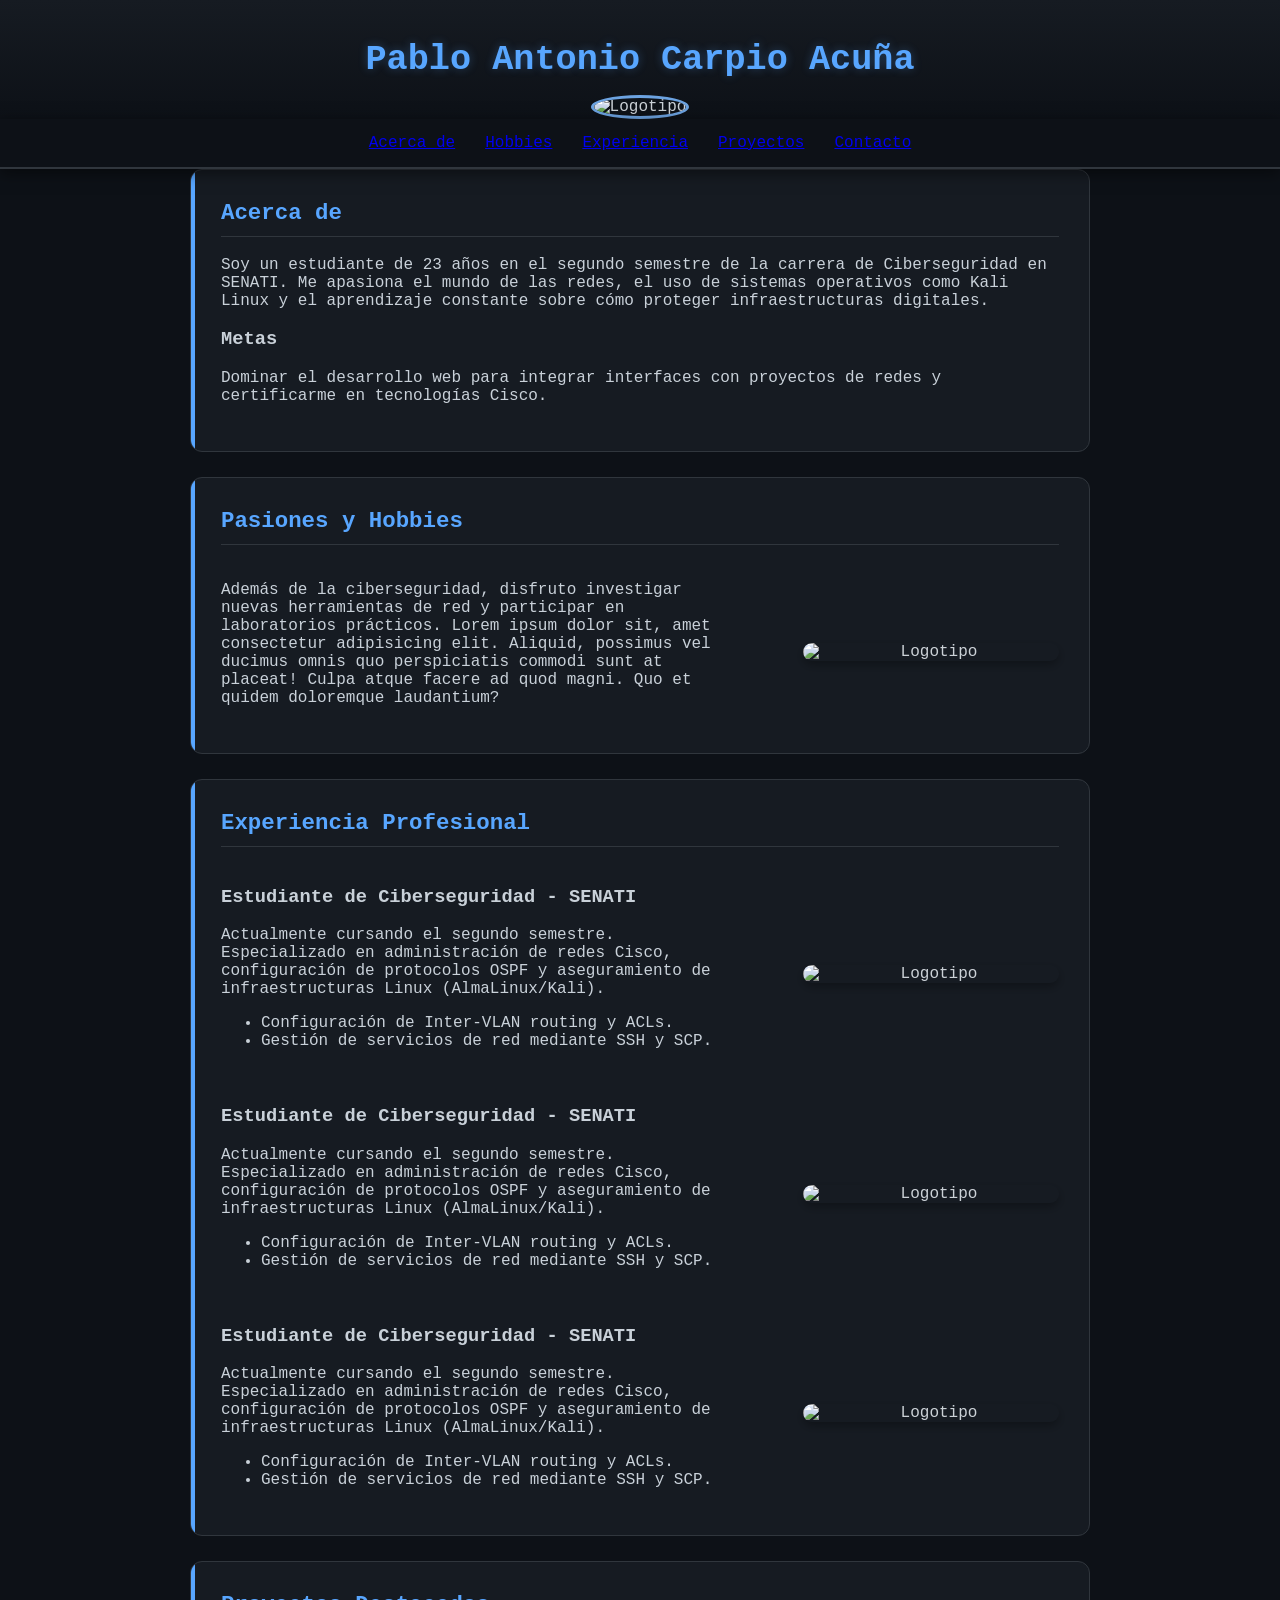
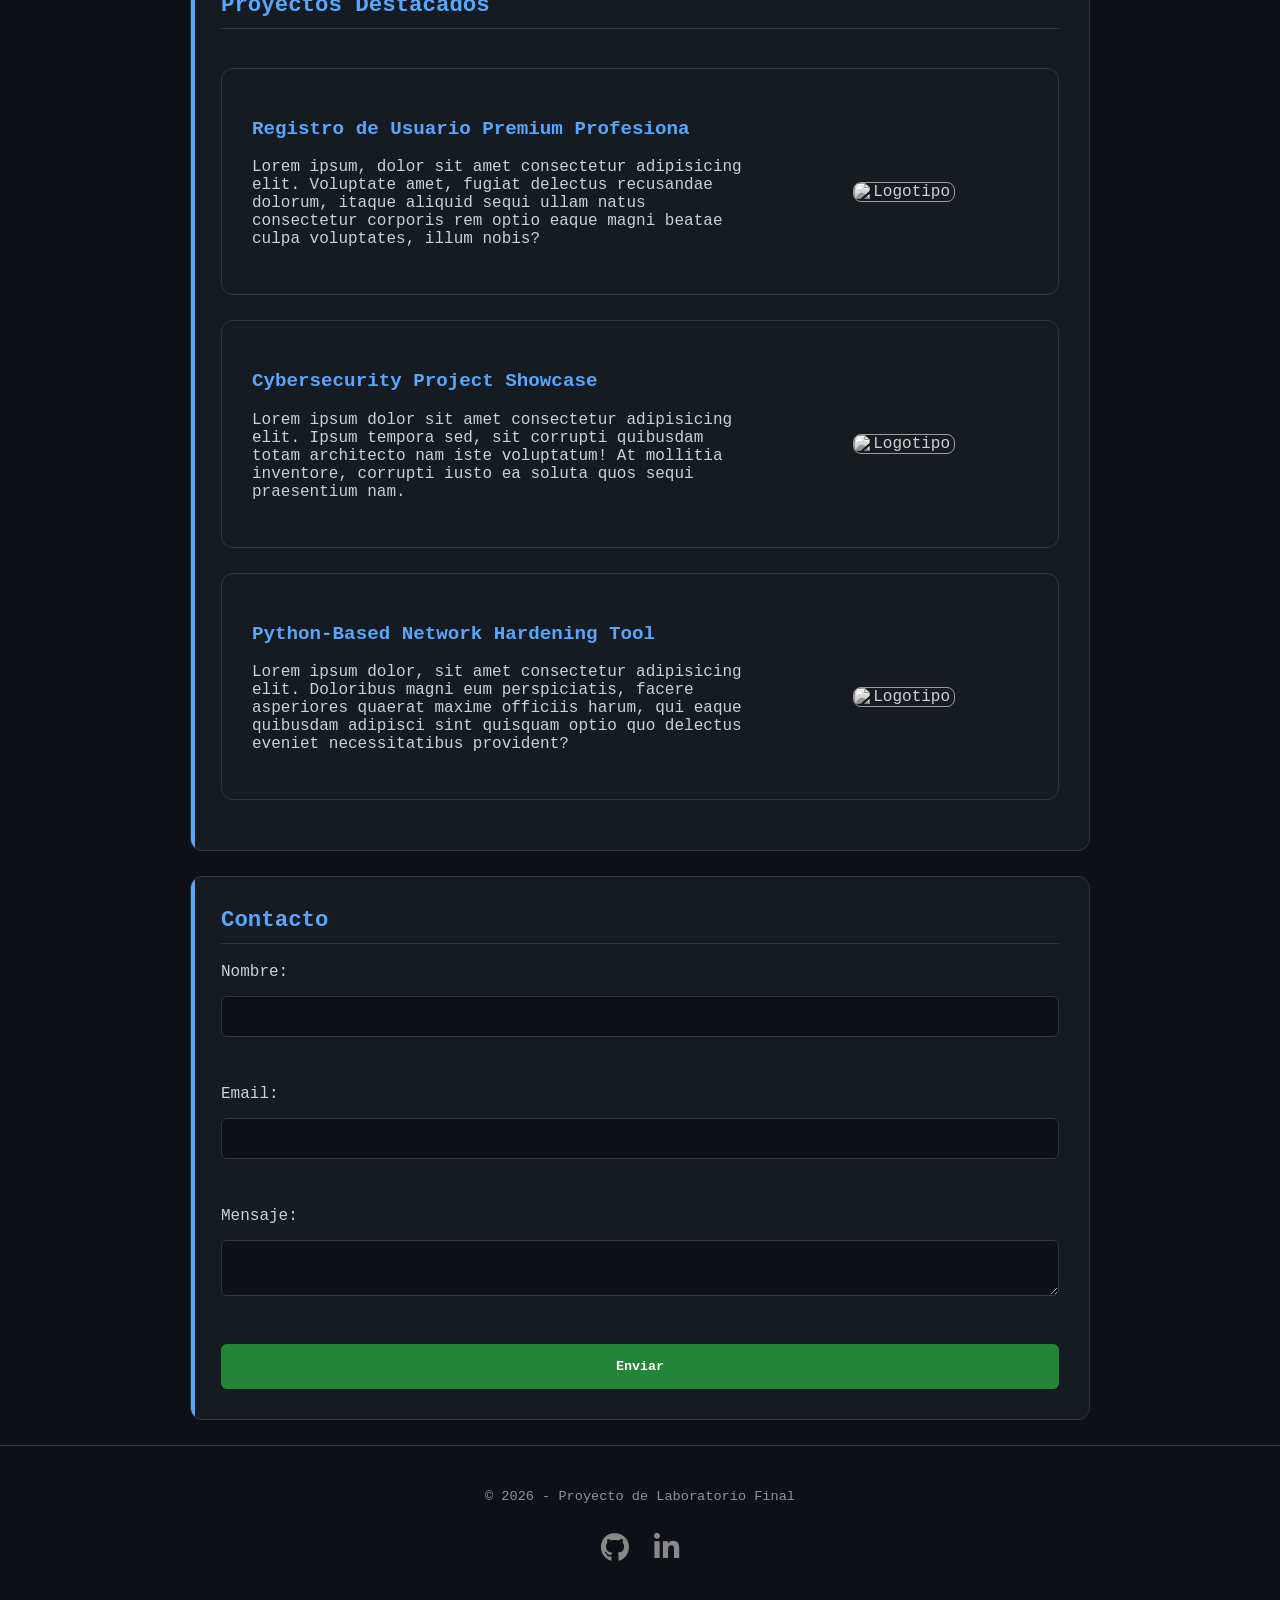
==== commit e8877837: "Primer despligue de mi portafolio" ====
--- a/index.html
+++ b/index.html
@@ -7,6 +7,7 @@
     <meta name="description" content="Portfolio profesional de Pablo Carpio - Especialista en Ciberseguridad">
     <title>Portfolio Profesional - Pablo Antonio Carpio Acuña| Seguridad Informática</title>
     <link rel="stylesheet" href="css/normalize.css">
+    <link rel="stylesheet" href="https://cdnjs.cloudflare.com/ajax/libs/font-awesome/6.0.0/css/all.min.css">
     <link rel="stylesheet" href="css/index.css">
 </head>
 
@@ -18,14 +19,14 @@
             alt="Logotipo" class="profile-img">
     </header>
     <nav>
-            <ul>
-                <li><a href="#presentacion">Acerca de</a></li>
-                <li><a href="#hobbies">Hobbies</a></li>
-                <li><a href="#experiencia">Experiencia</a></li>
-                <li><a href="#proyectos">Proyectos</a></li>
-                <li><a href="#contacto">Contacto</a></li>
-            </ul>
-        </nav>
+        <ul>
+            <li><a href="#presentacion">Acerca de</a></li>
+            <li><a href="#hobbies">Hobbies</a></li>
+            <li><a href="#experiencia">Experiencia</a></li>
+            <li><a href="#proyectos">Proyectos</a></li>
+            <li><a href="#contacto">Contacto</a></li>
+        </ul>
+    </nav>
 
     <main class="container">
         <section id="presentacion">
@@ -51,7 +52,7 @@
                         laboratorios prácticos.
                         Lorem ipsum dolor sit, amet consectetur adipisicing elit. Aliquid, possimus vel ducimus omnis
                         quo perspiciatis commodi sunt at placeat! Culpa atque facere ad quod magni. Quo et quidem
-                        doloremque laudantium?}
+                        doloremque laudantium?
                         <!-- Lorem ipsum dolor sit amet consectetur adipisicing elit. A hic ea iste dicta doloremque repellendus. Eaque maiores sed corrupti, aspernatur nostrum modi saepe neque, veritatis, asperiores nisi obcaecati ullam ipsum?
                         Lorem ipsum dolor sit amet consectetur, adipisicing elit. Ipsam sit voluptatum consequuntur ipsa, beatae iusto perferendis obcaecati doloremque nobis a voluptate earum inventore repellendus aliquam repellat aut, consectetur ullam necessitatibus?
                         Lorem ipsum dolor sit amet consectetur adipisicing elit. Placeat unde, aliquid quibusdam neque minus necessitatibus eum repudiandae maiores architecto autem? Optio earum vitae facere ipsum eaque repudiandae fugiat nemo in? -->
@@ -60,12 +61,7 @@
 
                 </div>
                 <div class="col-media">
-                    <!-- <h3>Mi video favorito</h3> -->
-                    <!-- <iframe width="560" height="315" src="https://www.youtube.com/embed/B2ElZK0u85Y"
-                        title="YouTube video player" frameborder="0"
-                        allow="accelerometer; autoplay; clipboard-write; encrypted-media; gyroscope; picture-in-picture; web-share"
-                        referrerpolicy="strict-origin-when-cross-origin" allowfullscreen>
-                    </iframe> -->
+
                     <img src="https://encrypted-tbn0.gstatic.com/images?q=tbn:ANd9GcRhOp6n70V2TJqdvmlwdU-UvRdNQ4EzT36Gfw&s"
                         alt="Logotipo" class="profile-img">
 
@@ -129,10 +125,13 @@
                 <div class="tarjeta-proyecto">
                     <div class="col-texto">
                         <h3>
-                            <a href="proyectos/proyecto-1.html" class="enlace-proyecto">Laboratorio de Penetration
-                                Testing 1</a>
+                            <a href="proyectos/proyecto-1.html" class="enlace-proyecto">Registro de Usuario Premium
+                                Profesiona</a>
                         </h3>
-                        <p>Diseño de un entorno virtualizado para la detección de vulnerabilidades SQLi y XSS...</p>
+                        <p>Lorem ipsum, dolor sit amet consectetur adipisicing elit. Voluptate amet, fugiat delectus
+                            recusandae dolorum, itaque aliquid sequi ullam natus consectetur corporis rem optio
+                            eaque
+                            magni beatae culpa voluptates, illum nobis?</p>
                     </div>
                     <div class="col-media">
                         <img src="https://encrypted-tbn0.gstatic.com/images?q=tbn:ANd9GcRhOp6n70V2TJqdvmlwdU-UvRdNQ4EzT36Gfw&s"
@@ -140,13 +139,16 @@
                     </div>
                 </div>
 
+
                 <div class="tarjeta-proyecto">
                     <div class="col-texto">
                         <h3>
-                            <a href="proyectos/proyecto-2.html" class="enlace-proyecto">Laboratorio de Penetration
-                                Testing 2</a>
+                            <a href="proyectos/proyecto-2.html" class="enlace-proyecto">Cybersecurity Project
+                                Showcase</a>
                         </h3>
-                        <p>Diseño de un entorno virtualizado para la detección de vulnerabilidades SQLi y XSS...</p>
+                        <p>Lorem ipsum dolor sit amet consectetur adipisicing elit. Ipsum tempora sed, sit corrupti
+                            quibusdam totam architecto nam iste voluptatum! At mollitia inventore, corrupti iusto ea
+                            soluta quos sequi praesentium nam.</p>
                     </div>
                     <div class="col-media">
                         <img src="https://encrypted-tbn0.gstatic.com/images?q=tbn:ANd9GcRhOp6n70V2TJqdvmlwdU-UvRdNQ4EzT36Gfw&s"
@@ -157,9 +159,12 @@
                 <div class="tarjeta-proyecto">
                     <div class="col-texto">
                         <h3>
-                            <a href="proyectos/proyecto-3.html" class="enlace-proyecto">Administración de Redes OSPF</a>
+                            <a href="proyectos/proyecto-3.html" class="enlace-proyecto">Python-Based Network Hardening
+                                Tool</a>
                         </h3>
-                        <p>Configuración de enrutamiento dinámico y seguridad en redes corporativas.</p>
+                        <p>Lorem ipsum dolor, sit amet consectetur adipisicing elit. Doloribus magni eum perspiciatis,
+                            facere asperiores quaerat maxime officiis harum, qui eaque quibusdam adipisci sint quisquam
+                            optio quo delectus eveniet necessitatibus provident?</p>
                     </div>
                     <div class="col-media">
                         <img src="https://encrypted-tbn0.gstatic.com/images?q=tbn:ANd9GcRhOp6n70V2TJqdvmlwdU-UvRdNQ4EzT36Gfw&s"
@@ -190,6 +195,16 @@
 
     <footer>
         <p>&copy; 2026 - Proyecto de Laboratorio Final</p>
+        <div class="social-login">
+            <div class="social-icons-container">
+                <a href="https://github.com/PabloCarpio" target="_blank" class="social-icon" aria-label="GitHub">
+                    <i class="fab fa-github"></i>
+                </a>
+                <a href="#" target="_blank" class="social-icon" aria-label="LinkedIn">
+                    <i class="fab fa-linkedin-in"></i>
+                </a>
+            </div>
+        </div>
     </footer>
 
     <script src="/js/index.js"></script>
--- a/css/index.css
+++ b/css/index.css
@@ -207,6 +207,7 @@
 
 /* La Tarjeta: El diseño individual */
 .tarjeta-proyecto {
+    position: relative;
     background-color: #161b22;
     /* Gris oscuro estilo GitHub */
     border: 1px solid #30363d;
@@ -567,4 +568,51 @@
     section {
         scroll-margin-top: 60px; /* Ajustado al nuevo tamaño del nav */
     }
+}
+
+/* Contenedor principal: los alinea y centra */
+.social-icons-container {
+    display: flex;
+    justify-content: center; /* Centra los iconos horizontalmente */
+    align-items: center;
+    gap: 25px; /* Espacio uniforme entre iconos */
+    margin-top: 20px; /* Espacio arriba del contenedor */
+    padding: 10px;
+}
+
+/* Estilo base para el enlace (el <a>) */
+.social-icon {
+    text-decoration: none; /* Quita el subrayado */
+    color: #888888; /* Color gris suave por defecto (muy elegante) */
+    font-size: 1.8rem; /* Tamaño del icono (más grande que el texto) */
+    transition: all 0.3s ease; /* Transición suave para todos los efectos */
+}
+
+/* --- Efectos Hover (cuando pasas el ratón) --- */
+
+/* Efecto general al pasar el ratón */
+.social-icon:hover {
+    transform: translateY(-3px); /* Pequeño salto hacia arriba */
+}
+
+/* Efecto específico de color para GitHub */
+.social-icon[aria-label="GitHub"]:hover {
+    color: #00ff41; /* Verde Neón (tu color de acento de ciberseguridad) */
+    text-shadow: 0 0 10px rgba(0, 255, 65, 0.5); /* Ligero brillo neón */
+}
+
+/* Efecto específico de color para LinkedIn */
+.social-icon[aria-label="LinkedIn"]:hover {
+    color: #00d4ff; /* Azul Eléctrico (tu color de acento de automatización) */
+    text-shadow: 0 0 10px rgba(0, 212, 255, 0.5); /* Ligero brillo azul */
+}
+
+.tarjeta-proyecto a::after {
+    content: "";
+    position: absolute;
+    top: 0;
+    left: 0;
+    right: 0;
+    bottom: 0;
+    z-index: 1; /* Esto hace que cubra todo el recuadro */
 }
